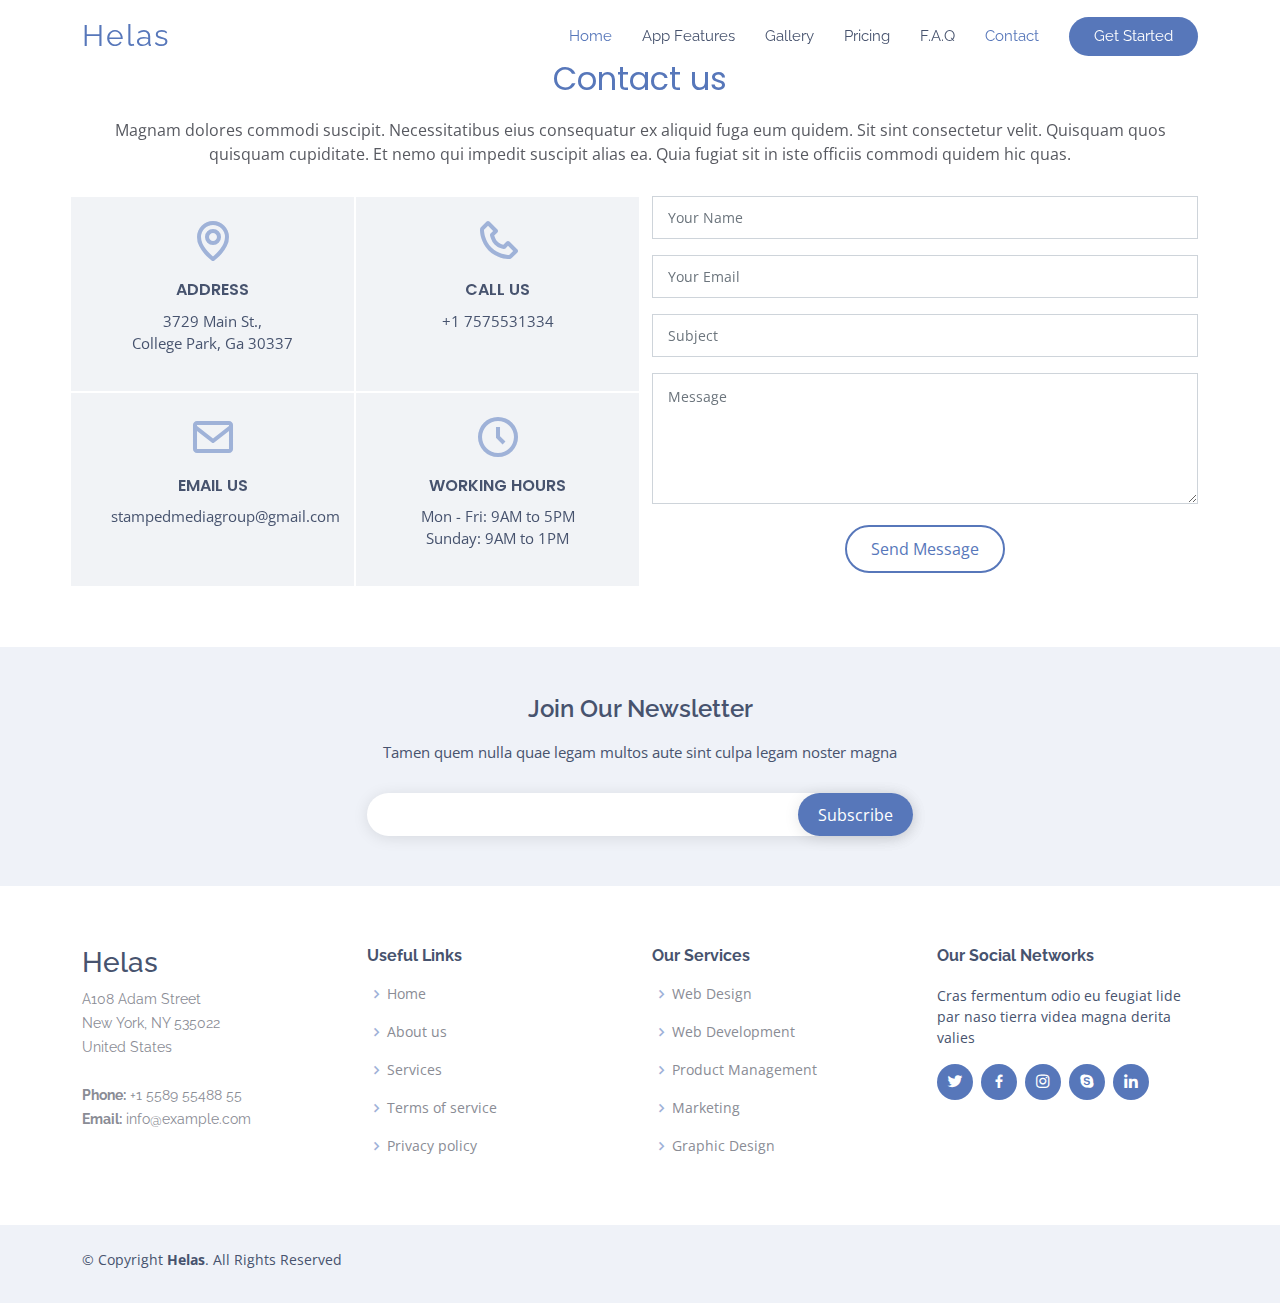
==== contact-us.html @ 165179ce "first commit" ====
<!DOCTYPE html>
<html lang="en">

<head>
  <meta charset="utf-8">
  <meta content="width=device-width, initial-scale=1.0" name="viewport">

  <title>Helas</title>
  <meta content="" name="description">
  <meta content="" name="keywords">

  <!-- Favicons -->
  <link href="assets/img/favicon.png" rel="icon">
  <link href="assets/img/apple-touch-icon.png" rel="apple-touch-icon">

  <!-- Google Fonts -->
  <link href="https://fonts.googleapis.com/css?family=Open+Sans:300,300i,400,400i,600,600i,700,700i|Raleway:300,300i,400,400i,500,500i,600,600i,700,700i|Poppins:300,300i,400,400i,500,500i,600,600i,700,700i" rel="stylesheet">

  <!-- Vendor CSS Files -->
  <link href="assets/vendor/aos/aos.css" rel="stylesheet">
  <link href="assets/vendor/bootstrap/css/bootstrap.min.css" rel="stylesheet">
  <link href="assets/vendor/bootstrap-icons/bootstrap-icons.css" rel="stylesheet">
  <link href="assets/vendor/boxicons/css/boxicons.min.css" rel="stylesheet">
  <link href="assets/vendor/glightbox/css/glightbox.min.css" rel="stylesheet">
  <link href="assets/vendor/swiper/swiper-bundle.min.css" rel="stylesheet">

  <!-- Template Main CSS File -->
  <link href="assets/css/style.css" rel="stylesheet">

  <!-- =======================================================
  * Template Name: Helas - v4.9.1
  * Template URL: https://bootstrapmade.com/free-bootstrap-app-landing-page-template/
  * Author: BootstrapMade.com
  * License: https://bootstrapmade.com/license/
  ======================================================== -->
</head>

<body>

  <!-- ======= Header ======= -->
  <header id="header" class="fixed-top  header-transparent ">
    <div class="container d-flex align-items-center justify-content-between">

      <div class="logo">
        <h1><a href="index.html">Helas</a></h1>
        <!-- Uncomment below if you prefer to use an image logo -->
        <!-- <a href="index.html"><img src="assets/img/logo.png" alt="" class="img-fluid"></a>-->
      </div>

      <nav id="navbar" class="navbar">
        <ul>
          <li><a class="nav-link scrollto active" href="#hero">Home</a></li>
          <li><a class="nav-link scrollto" href="#features">App Features</a></li>
          <li><a class="nav-link scrollto" href="#gallery">Gallery</a></li>
          <li><a class="nav-link scrollto" href="#pricing">Pricing</a></li>
          <li><a class="nav-link scrollto" href="#faq">F.A.Q</a></li>
          <li><a class="nav-link scrollto" href="#contact">Contact</a></li>
          <li><a class="getstarted scrollto" href="#features">Get Started</a></li>
        </ul>
        <i class="bi bi-list mobile-nav-toggle"></i>
      </nav><!-- .navbar -->

    </div>
  </header><!-- End Header -->

  <main id="main">

    <!-- ======= Contact Section ======= -->
    <section id="contact" class="contact">
      <div class="container" data-aos="fade-up">

        <div class="section-title">
          <h2>Contact us</h2>
          <p>Magnam dolores commodi suscipit. Necessitatibus eius consequatur ex aliquid fuga eum quidem. Sit sint consectetur velit. Quisquam quos quisquam cupiditate. Et nemo qui impedit suscipit alias ea. Quia fugiat sit in iste officiis commodi quidem hic quas.</p>
        </div>

        <div class="row">

          <div class="col-lg-6">
            <div class="row">
              <div class="col-lg-6 info">
                <i class="bx bx-map"></i>
                <h4>Address</h4>
                <p>3729 Main St.,<br>College Park, Ga 30337</p>
              </div>
              <div class="col-lg-6 info">
                <i class="bx bx-phone"></i>
                <h4>Call Us</h4>
                <p>+1 7575531334</p>
              </div>
              <div class="col-lg-6 info">
                <i class="bx bx-envelope"></i>
                <h4>Email Us</h4>
                <p>stampedmediagroup@gmail.com</p>
              </div>
              <div class="col-lg-6 info">
                <i class="bx bx-time-five"></i>
                <h4>Working Hours</h4>
                <p>Mon - Fri: 9AM to 5PM<br>Sunday: 9AM to 1PM</p>
              </div>
            </div>
          </div>

          <div class="col-lg-6">
            <form action="forms/contact.php" method="post" role="form" class="php-email-form" data-aos="fade-up">
              <div class="form-group">
                <input placeholder="Your Name" type="text" name="name" class="form-control" id="name" required>
              </div>
              <div class="form-group mt-3">
                <input placeholder="Your Email" type="email" class="form-control" name="email" id="email" required>
              </div>
              <div class="form-group mt-3">
                <input placeholder="Subject" type="text" class="form-control" name="subject" id="subject" required>
              </div>
              <div class="form-group mt-3">
                <textarea placeholder="Message" class="form-control" name="message" rows="5" required></textarea>
              </div>
              <div class="my-3">
                <div class="loading">Loading</div>
                <div class="error-message"></div>
                <div class="sent-message">Your message has been sent. Thank you!</div>
              </div>
              <div class="text-center"><button type="submit">Send Message</button></div>
            </form>
          </div>

        </div>

      </div>
    </section><!-- End Contact Section -->

  </main><!-- End #main -->

  <!-- ======= Footer ======= -->
  <footer id="footer">

    <div class="footer-newsletter">
      <div class="container">
        <div class="row justify-content-center">
          <div class="col-lg-6">
            <h4>Join Our Newsletter</h4>
            <p>Tamen quem nulla quae legam multos aute sint culpa legam noster magna</p>
            <form action="" method="post">
              <input type="email" name="email"><input type="submit" value="Subscribe">
            </form>
          </div>
        </div>
      </div>
    </div>

    <div class="footer-top">
      <div class="container">
        <div class="row">

          <div class="col-lg-3 col-md-6 footer-contact">
            <h3>Helas</h3>
            <p>
              A108 Adam Street <br>
              New York, NY 535022<br>
              United States <br><br>
              <strong>Phone:</strong> +1 5589 55488 55<br>
              <strong>Email:</strong> info@example.com<br>
            </p>
          </div>

          <div class="col-lg-3 col-md-6 footer-links">
            <h4>Useful Links</h4>
            <ul>
              <li><i class="bx bx-chevron-right"></i> <a href="#">Home</a></li>
              <li><i class="bx bx-chevron-right"></i> <a href="#">About us</a></li>
              <li><i class="bx bx-chevron-right"></i> <a href="#">Services</a></li>
              <li><i class="bx bx-chevron-right"></i> <a href="#">Terms of service</a></li>
              <li><i class="bx bx-chevron-right"></i> <a href="#">Privacy policy</a></li>
            </ul>
          </div>

          <div class="col-lg-3 col-md-6 footer-links">
            <h4>Our Services</h4>
            <ul>
              <li><i class="bx bx-chevron-right"></i> <a href="#">Web Design</a></li>
              <li><i class="bx bx-chevron-right"></i> <a href="#">Web Development</a></li>
              <li><i class="bx bx-chevron-right"></i> <a href="#">Product Management</a></li>
              <li><i class="bx bx-chevron-right"></i> <a href="#">Marketing</a></li>
              <li><i class="bx bx-chevron-right"></i> <a href="#">Graphic Design</a></li>
            </ul>
          </div>

          <div class="col-lg-3 col-md-6 footer-links">
            <h4>Our Social Networks</h4>
            <p>Cras fermentum odio eu feugiat lide par naso tierra videa magna derita valies</p>
            <div class="social-links mt-3">
              <a href="#" class="twitter"><i class="bx bxl-twitter"></i></a>
              <a href="#" class="facebook"><i class="bx bxl-facebook"></i></a>
              <a href="#" class="instagram"><i class="bx bxl-instagram"></i></a>
              <a href="#" class="google-plus"><i class="bx bxl-skype"></i></a>
              <a href="#" class="linkedin"><i class="bx bxl-linkedin"></i></a>
            </div>
          </div>

        </div>
      </div>
    </div>

    <div class="container py-4">
      <div class="copyright">
        &copy; Copyright <strong><span>Helas</span></strong>. All Rights Reserved
      </div>
      <div class="credits">
        <!-- All the links in the footer should remain intact. -->
        <!-- You can delete the links only if you purchased the pro version. -->
        <!-- Licensing information: https://bootstrapmade.com/license/ -->
        <!-- Purchase the pro version with working PHP/AJAX contact form: https://bootstrapmade.com/free-bootstrap-app-landing-page-template/ -->
        <!-- Designed by <a href="https://bootstrapmade.com/">BootstrapMade</a> -->
      </div>
    </div>
  </footer><!-- End Footer -->

  <a href="#" class="back-to-top d-flex align-items-center justify-content-center"><i class="bi bi-arrow-up-short"></i></a>

  <!-- Vendor JS Files -->
  <script src="assets/vendor/aos/aos.js"></script>
  <script src="assets/vendor/bootstrap/js/bootstrap.bundle.min.js"></script>
  <script src="assets/vendor/glightbox/js/glightbox.min.js"></script>
  <script src="assets/vendor/swiper/swiper-bundle.min.js"></script>
  <script src="assets/vendor/php-email-form/validate.js"></script>

  <!-- Template Main JS File -->
  <script src="assets/js/main.js"></script>

</body>

</html>
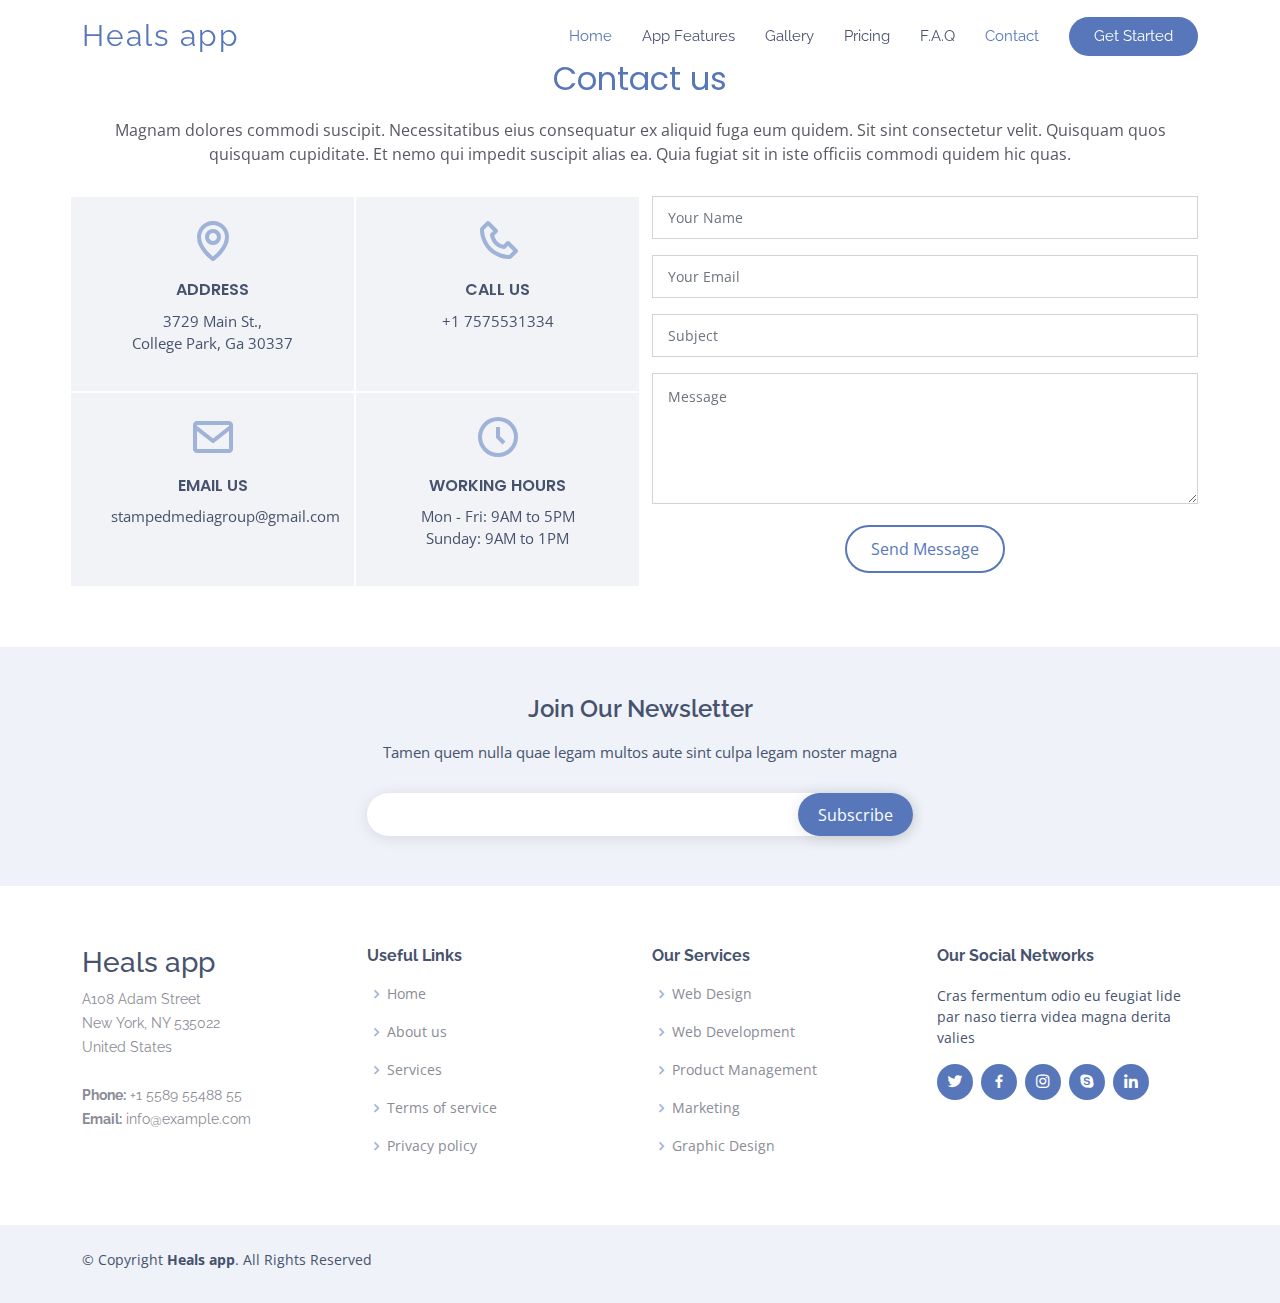
==== commit 1d522890: "name changes" ====
--- a/contact-us.html
+++ b/contact-us.html
@@ -5,7 +5,7 @@
   <meta charset="utf-8">
   <meta content="width=device-width, initial-scale=1.0" name="viewport">
 
-  <title>Helas</title>
+  <title>Heals app</title>
   <meta content="" name="description">
   <meta content="" name="keywords">
 
@@ -28,7 +28,7 @@
   <link href="assets/css/style.css" rel="stylesheet">
 
   <!-- =======================================================
-  * Template Name: Helas - v4.9.1
+  * Template Name: Heals app - v4.9.1
   * Template URL: https://bootstrapmade.com/free-bootstrap-app-landing-page-template/
   * Author: BootstrapMade.com
   * License: https://bootstrapmade.com/license/
@@ -42,7 +42,7 @@
     <div class="container d-flex align-items-center justify-content-between">
 
       <div class="logo">
-        <h1><a href="index.html">Helas</a></h1>
+        <h1><a href="index.html">Heals app</a></h1>
         <!-- Uncomment below if you prefer to use an image logo -->
         <!-- <a href="index.html"><img src="assets/img/logo.png" alt="" class="img-fluid"></a>-->
       </div>
@@ -153,7 +153,7 @@
         <div class="row">
 
           <div class="col-lg-3 col-md-6 footer-contact">
-            <h3>Helas</h3>
+            <h3>Heals app</h3>
             <p>
               A108 Adam Street <br>
               New York, NY 535022<br>
@@ -203,7 +203,7 @@
 
     <div class="container py-4">
       <div class="copyright">
-        &copy; Copyright <strong><span>Helas</span></strong>. All Rights Reserved
+        &copy; Copyright <strong><span>Heals app</span></strong>. All Rights Reserved
       </div>
       <div class="credits">
         <!-- All the links in the footer should remain intact. -->
--- a/assets/css/style.css
+++ b/assets/css/style.css
@@ -1,5 +1,5 @@
 /**
-* Template Name: Helas - v4.9.1
+* Template Name: Heals app - v4.9.1
 * Template URL: https://bootstrapmade.com/free-bootstrap-app-landing-page-template/
 * Author: BootstrapMade.com
 * License: https://bootstrapmade.com/license/
